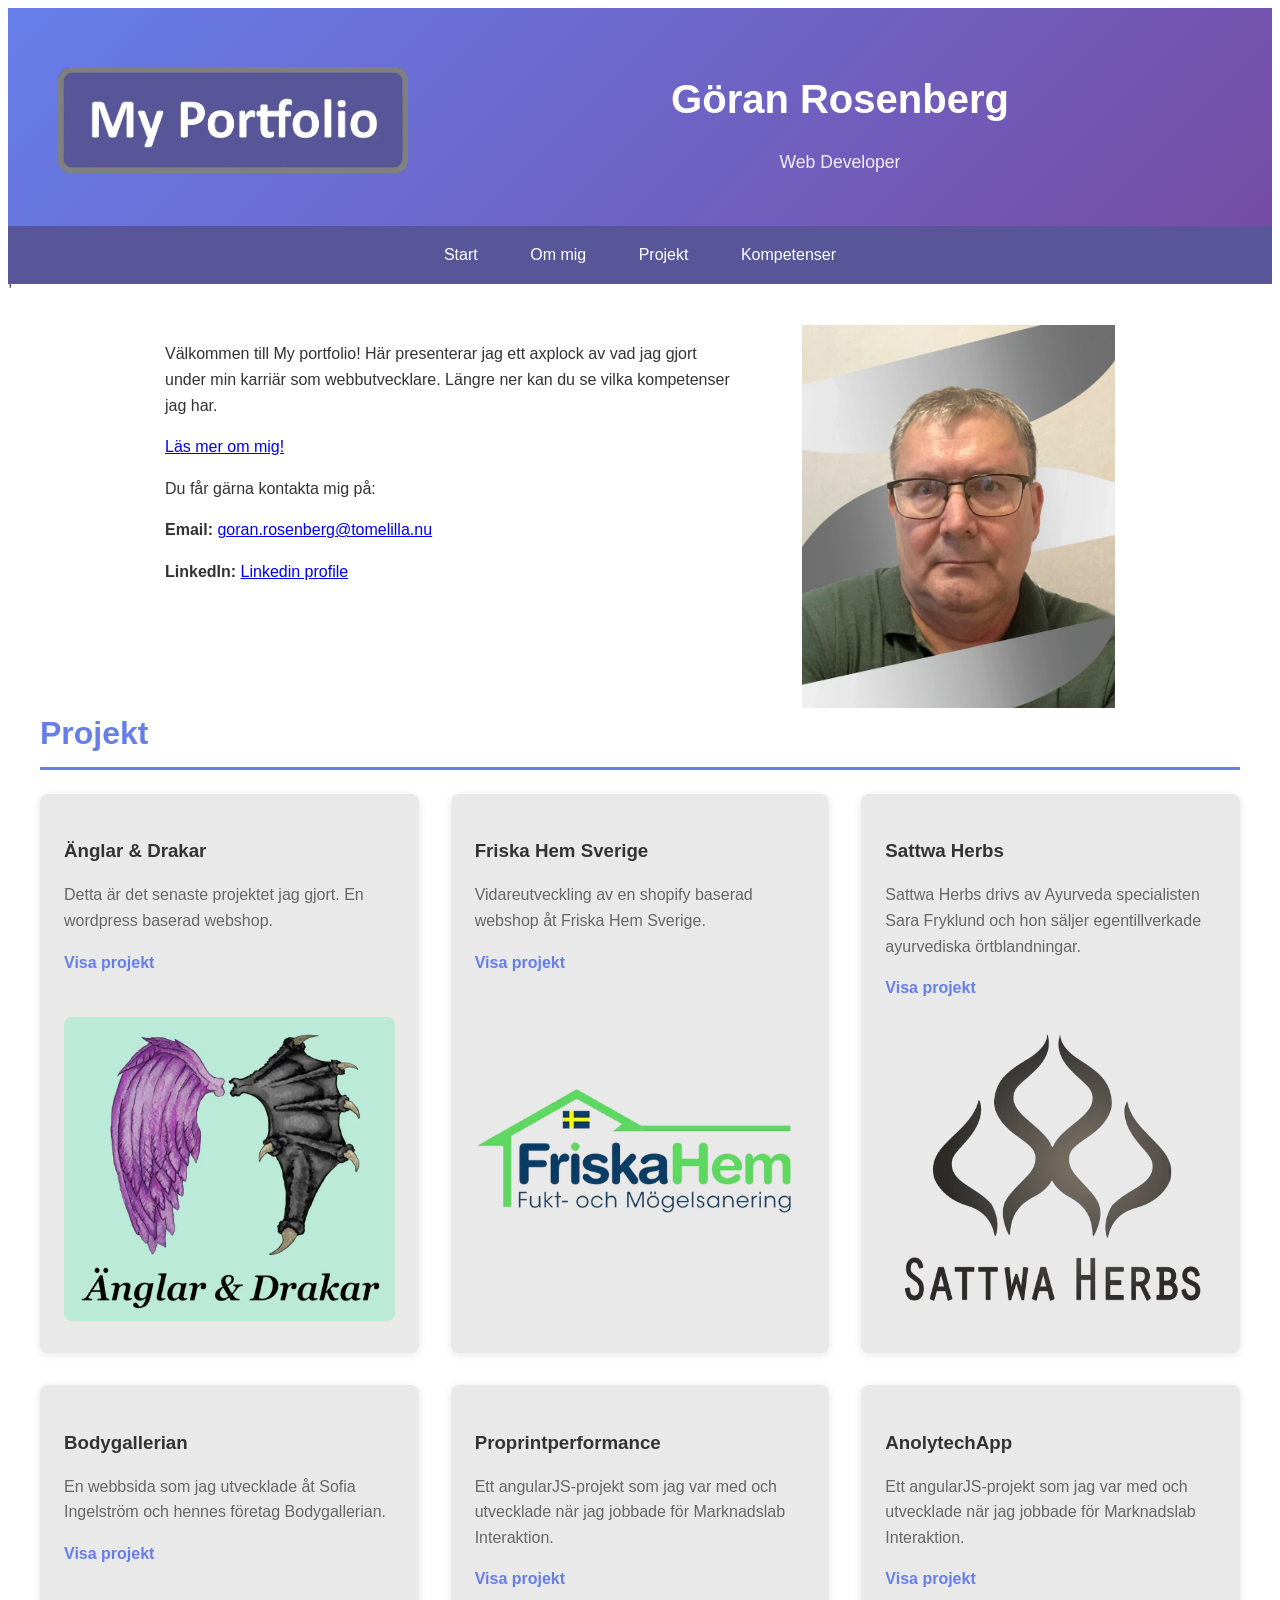
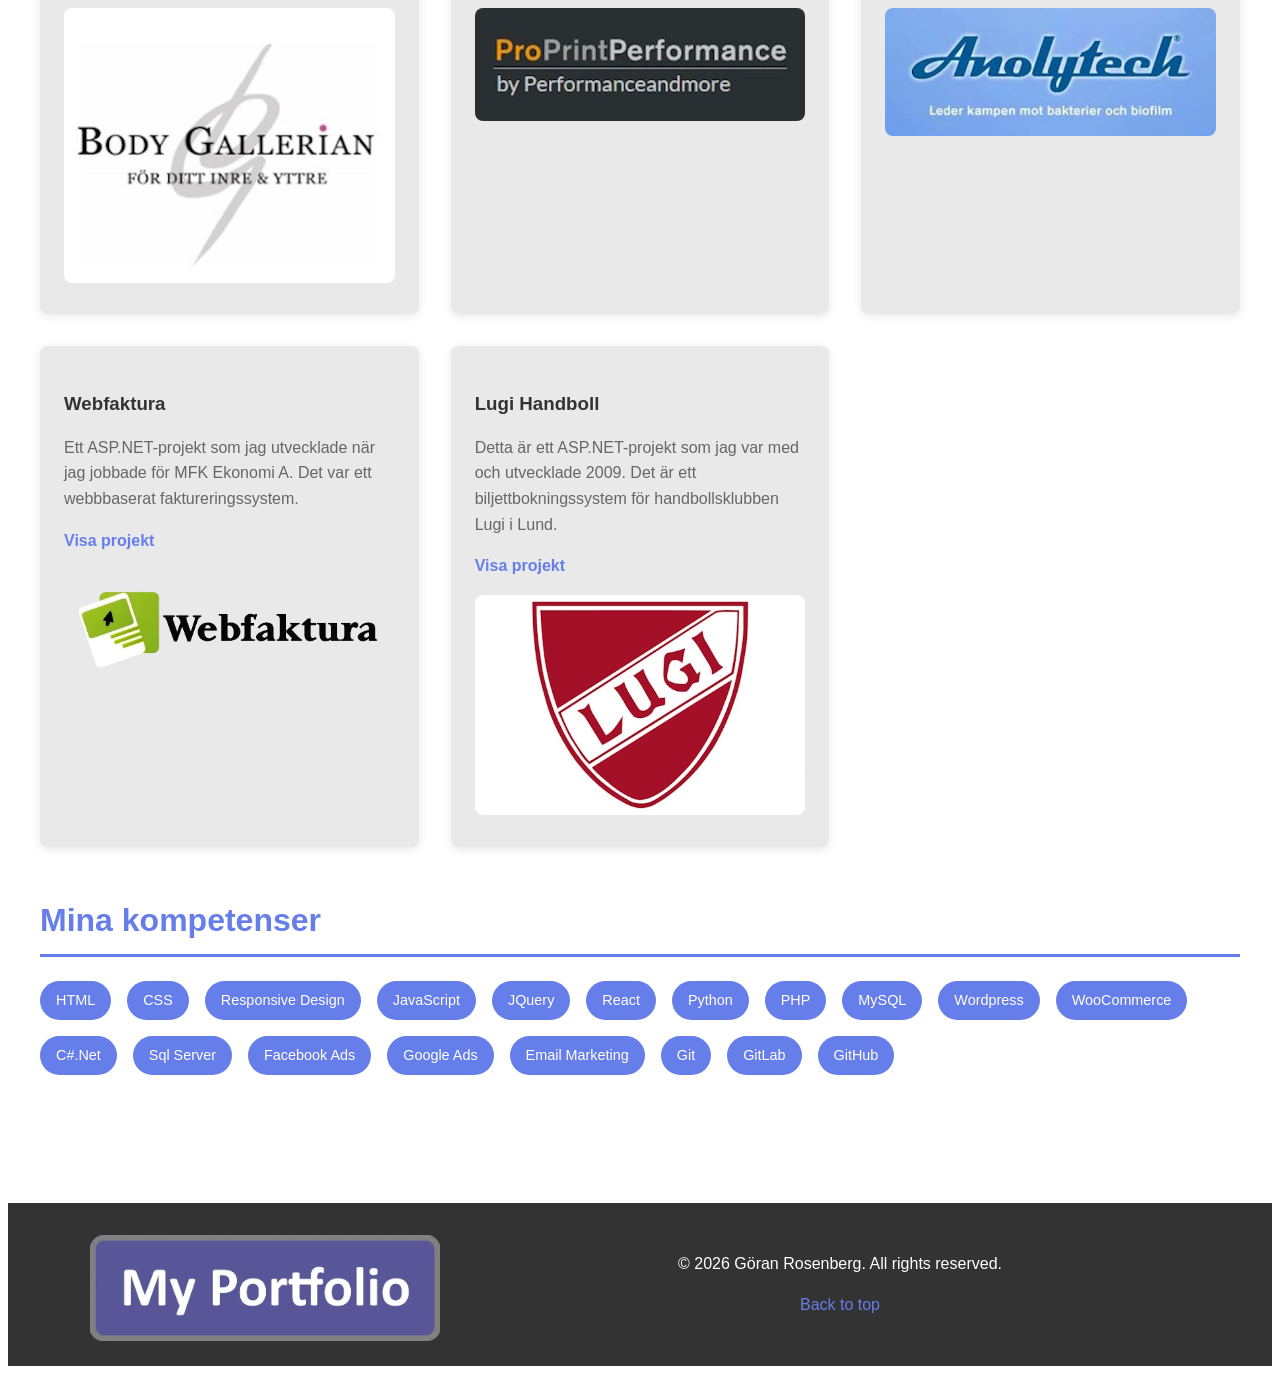
==== index.html @ d39a9b06 "GR" ====
<!DOCTYPE html>
<html lang="en">
<head>
    <meta charset="UTF-8">
    <meta name="viewport" content="width=device-width, initial-scale=1.0">
    <title>Personal Portfolio</title>
    <link rel="stylesheet" href="styles.css" media="all">
    <script src="javascript.js"></script>
</head>
<body onload="loadFooter()">
     <header>
        <div class="inner-header">            
            <a href="index.html"><img src="./images/logotype.webp" alt="logotype" class="logotype"></a>
            <div class="header-text">
                <h1>Göran Rosenberg</h1>
                <p>Web Developer</p>
            </div>
        </div>
        <nav class="desktop-nav">
            <a href="index.html">Start</a>
            <a href="about.html">Om mig</a>
            <a href="#projects">Projekt</a>
            <a href="#skills">Kompetenser</a>
        </nav>

        <button class="menu-toggle" id="toggleMobileMenu" onclick="ToggleMobileMenu()">
            <svg width="40" height="40" xmlns="http://www.w3.org/2000/svg" viewBox="0 0 60 60" aria-hidden="true" focusable="false">
                <rect x="6" y="6" width="60" height="6.8"></rect>
                <rect x="6" y="28" width="60" height="6.8"></rect>
                <rect x="6" y="50" width="60" height="6.8"></rect>
            </svg>
        </button>

        <nav class="mobile-nav">
            <ul>
                <li><a href="index.html">Start</a></li>
                <li><a href="about.html">Om mig</a></li>
                <li><a href="#projects">Projects</a></li>
                <li><a href="#skills">Kompetenser</a></li>
            </ul>
        </nav>
    </header>;


    <div class="container">
        <section id="about">
            <div class="welcome-message">
                <p>
                    Välkommen till My portfolio! Här presenterar jag ett axplock av vad jag gjort under min karriär som webbutvecklare.
                    Längre ner kan du se vilka kompetenser jag har.
                </p>
                <p>
                    <a href="about.html">Läs mer om mig!</a>
                </p>

                
                <p>Du får gärna kontakta mig på:</p>
                <p><strong>Email:</strong> <a href="mailto:goran.rosenberg@tomelilla.nu">goran.rosenberg@tomelilla.nu</a></p>
                <p><strong>LinkedIn:</strong> <a href="https://www.linkedin.com/in/g%C3%B6ran-rosenberg-2731381b/" target="_blank">Linkedin profile</a></p>
            </div>
        
            <img src="./images/goran-2025.webp" alt="Göran Rosenberg" class="profile-image"/>
        </section>

        <section id="projects">
            <h2>Projekt</h2>
            <div class="projects">
                <div class="project-card">
                    <h3>Änglar & Drakar</h3>
                    <p>Detta är det senaste projektet jag gjort. En wordpress baserad webshop. </p>
                    <a href="anglarodrakar.html">Visa projekt</a>
                    <br/>
                    <br/>
                    <img src="./images/anglarodrakar-logo.webp" alt="Änglar & Drakar" class="project-image-small">
                   
                </div>

                 <div class="project-card">
                    <h3>Friska Hem Sverige</h3> 
                    <p>Vidareutveckling av en shopify baserad webshop åt Friska Hem Sverige.</p>
                    <a href="friskahemsverige.html">Visa projekt</a>
                    <br/><br/><br/><br/>
                    <img src="./images/friskahemsverige-logo.webp" alt="Friska Hem Sverige" class="project-image-small">
                </div>

                <div class="project-card">
                    <h3>Sattwa Herbs</h3> 
                    <p>Sattwa Herbs drivs av Ayurveda specialisten Sara Fryklund och hon säljer egentillverkade ayurvediska örtblandningar.</p>
                    <a href="sattwaherbs.html">Visa projekt</a>
                    <img src="./images/sattwaherbs-logo.webp" alt="Sattwa Herbs" class="project-image-small">
                </div>

                <div class="project-card">
                    <h3>Bodygallerian</h3>
                    <p>En webbsida som jag utvecklade åt Sofia Ingelström och hennes företag Bodygallerian.</p>
                    <a href="bodygallerian.html">Visa projekt</a>
                    <br/>
                    <br/>
                    <img src="./images/bodygallerian-logo.jpg" class="project-image-small">
                </div>

                <div class="project-card">
                    <h3>Proprintperformance</h3>
                    <p>Ett angularJS-projekt som jag var med och utvecklade när jag jobbade för Marknadslab Interaktion.</p>
                    <a href="proprintperformance.html">Visa projekt</a>
                    <img src="./images/proprint-logo.jpg" class="project-image-small">
                </div>
                <div class="project-card">
                    <h3>AnolytechApp</h3>
                    <p>Ett angularJS-projekt som jag var med och utvecklade när jag jobbade för Marknadslab Interaktion.</p>
                    <a href="anolytechapp.html">Visa projekt</a>
                    <img src="./images/anolytechapp-logo.jpg" class="project-image-small">
                </div>

                <div class="project-card">
                    <h3>Webfaktura</h3>
                    <p>
                        Ett ASP.NET-projekt som jag utvecklade när jag jobbade för MFK Ekonomi A. Det var ett 
                        webbbaserat faktureringssystem.
                    </p>
                    <a href="webfaktura.html">Visa projekt</a>
                     <img src="./images/webfaktura-logo.webp" class="project-image-small">
                </div>

                 <div class="project-card">
                    <h3>Lugi Handboll</h3>
                    <p>
                         Detta är ett ASP.NET-projekt som jag var med och utvecklade 2009. Det är ett biljettbokningssystem för handbollsklubben Lugi i Lund. 
                    </p>
                    <a href="lugi.html">Visa projekt</a>
                     <img src="./images/lugi-logo.webp" class="project-image-small">
                </div>
            </div>
        </section>

        <section id="skills">
            <h2>Mina kompetenser</h2>
            <div class="skills">
                <span class="skill-tag">HTML</span>
                <span class="skill-tag">CSS</span>
                <span class="skill-tag">Responsive Design</span>
                <span class="skill-tag">JavaScript</span>
                <span class="skill-tag">JQuery</span>
                <span class="skill-tag">React</span>
                <span class="skill-tag">Python</span>
                <span class="skill-tag">PHP</span>
                <span class="skill-tag">MySQL</span>
                <span class="skill-tag">Wordpress</span>
                <span class="skill-tag">WooCommerce</span>
                <span class="skill-tag">C#.Net</span>
                <span class="skill-tag">Sql Server</span>
                <span class="skill-tag">Facebook Ads</span>  
                <span class="skill-tag">Google Ads</span>          
                <span class="skill-tag">Email Marketing</span>          
                <span class="skill-tag">Git</span>
                <span class="skill-tag">GitLab</span>     
                <span class="skill-tag">GitHub</span>             
            </div>
        </section>
    </div>

    <footer id="footer"></footer>
</body>
</html>
---- styles.css ----
body {
   font-family: 'Segoe UI', Tahoma, Geneva, Verdana, sans-serif;
   line-height: 1.6;
   color: #333;
}

header {
   background: linear-gradient(135deg, #667eea 0%, #764ba2 100%);
   color: white;
   padding: 2rem 0 1rem;
   text-align: center;
}

header h1 {
   font-size: 2.5rem;
   margin-bottom: 0.5rem;                                    
}

header p {
   font-size: 1.1rem;
   opacity: 0.9;
}

.inner-header, .inner-footer { 
   max-width: 1300px;
   margin: 0 auto;
}

.header-object {
   width: 100%; 
   height: 290px;
}

.logotype {
  width: 350px;
  float: left;
  margin: 0 0 30px 50px;
}

footer .logotype {
   margin: -16px 0 0 50px;
}

nav {
   background-color: #585699;
   padding: 1rem 0;
   text-align: center;
   position: relative;
   top: 32px;
}

nav a {
   color: white;
   text-decoration: none;
   margin: 0 1.5rem;
   transition: color 0.3s;
}

nav a:hover {
   color: #667eea;
}

#toggleMobileMenu, .mobile-nav {
   display: none;
}

.container {
   max-width: 1200px;
   margin: 0 auto;
   padding: 2rem;
}

.welcome-message {
   max-width: 60%;
   float: left;
   margin-right: 30px;
}

section#about {
   max-width: 950px;
   margin: 0 auto;
}

.left-column {
   max-width: 60%;
   float: left;
   margin: 0 30px 30px 0;
}

.profile-image {
   max-width: 33%;
   height: auto;
   float: right;
   margin: 0;
}

 .profile-image.about {
    max-width: 33%;
    margin: 30px 0 30px;
}

section {
   margin: 3rem 0;
   clear: both;
}

section h2 {
   color: #667eea;
   margin-bottom: 1.5rem;
   font-size: 2rem;
   border-bottom: 3px solid #667eea;
   padding-bottom: 0.5rem;
}

section.main-content {
  max-width: 800px;
  margin: 0 auto;
}

section.main-content.about {
  max-width: 1100px;
  margin: 0 auto;
}
.projects {
   display: grid;
   grid-template-columns: repeat(auto-fit, minmax(300px, 1fr));
   gap: 2rem;
}

.project-card {
   background: #e9e9e9;
   padding: 1.5rem;
   border-radius: 8px;
   box-shadow: 0 2px 10px rgba(0, 0, 0, 0.1);
   transition: transform 0.3s, box-shadow 0.3s;
}

.project-card:hover {
   transform: translateY(-5px);
   box-shadow: 0 5px 20px rgba(0, 0, 0, 0.2);
}

.project-card h3 {
   color: #333;
   margin-bottom: 0.5rem;
}

.project-card p {
   color: #666;
   margin-bottom: 1rem;
}

.project-card a {
   color: #667eea;
   text-decoration: none;
   font-weight: bold;
}

.project-card a:hover {
   text-decoration: underline;
}

.project-image {
   max-width: 800px;
   width: 100%;
   height: auto;
   margin-top: 1rem;
   border-radius: 8px;
   clear: both;
}

.project-image-small {
   max-width: 100%;
   height: auto;
   margin-top: 1rem;
   border-radius: 8px;
   clear: both;
}

.skills {
   display: flex;
   flex-wrap: wrap;
   gap: 1rem;
}

.skill-tag, .cv-tag {
   background-color: #667eea;
   color: white;
   padding: 0.5rem 1rem;
   border-radius: 20px;
   font-size: 0.9rem;
}

.cv-tag {
   margin-left: 10px;
}
.left-column a {
   text-decoration: none;
}

footer {
   background-color: #333;
   color: white;
   text-align: center;
   padding: 2rem;
   margin-top: 3rem;
}

footer a {
   color: #667eea;
   text-decoration: none;
}

footer a:hover {
   text-decoration: underline;
}

footer-text {
   float: right
}

@media (max-width: 880px) {
   .header-object {
       height: 305px;
   }
}

@media (max-width: 850px) {
   .container {
      padding: 2rem 2rem 0;
   }

   .welcome-message, .left-column {
      margin-right: 0px;
      margin-bottom: 30px;
      max-width: 100%;
   }

   .profile-image {
      max-width: 325px;
      display: block;
      float: none;
      margin: 0 auto;
   }

   .profile-image.about {
      max-width: 325px;
      display: block;
      float: none;
      margin: 60px auto 0;
   }

   .header-text {
       clear: both;
   }

   .logotype {
      float: none;
      margin: 0 auto!important;
   }

   header h1 {

      margin-top: 10px;
   }
   header p {
      margin: 5px 0 -10px;
   }

   .logotype {
      width: 280px;
   }

   header h1 {
      font-size: 2em;
      margin-bottom: 0.5rem;                                    
   }   

   footer { 
      padding-bottom: 0.5rem;
   }
}

@media (max-width: 650px) {
   #toggleMobileMenu {
      display: block;
      cursor: pointer;
      background: none;
      border: none;
      margin-top: -20px;
      margin-left: 40px;
   }

   .header-object {
       height: 270px;
   }

   .desktop-nav {
      display: none;
   }

  .mobile-nav { 
    position: absolute;
    top: 260px; 
    left: 55px; 
    width: 180px;
    background-color: #9078de;
     text-align: left;
     z-index: 1000;
  }
  
  /* Show when toggle is active */
  .mobile-nav.active {
    display: block;
  }
  .mobile-nav ul {
     list-style: disc;
     padding: 0 1rem;
     margin: 0 0 0 20px;
  }
  
  .mobile-nav ul li a {
    margin: 0;
  }
  
}

@media (max-width: 450px) {
   .mobile-nav {
      left: 35px
   }
  
   
   #toggleMobileMenu {
      margin-left: 20px;
   }

   .container {
      padding: 1rem 1rem 0;
   }

}
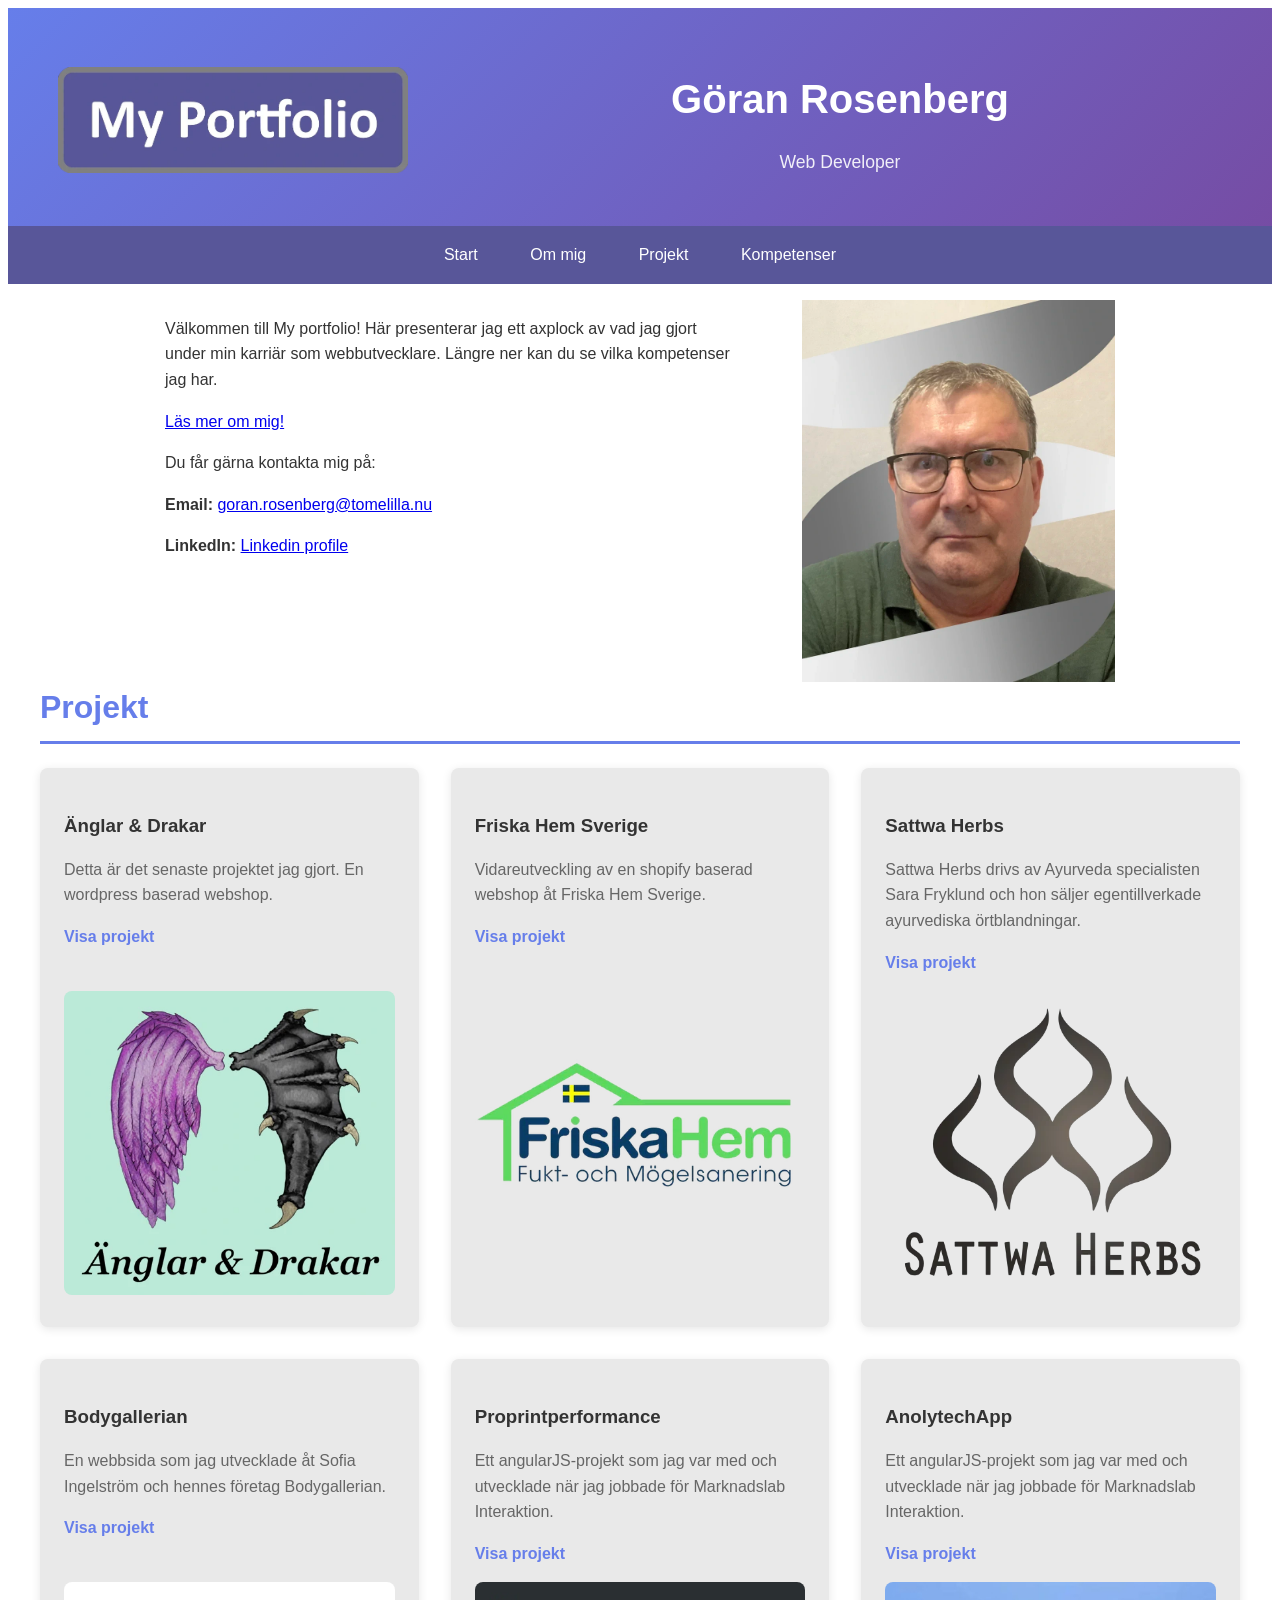
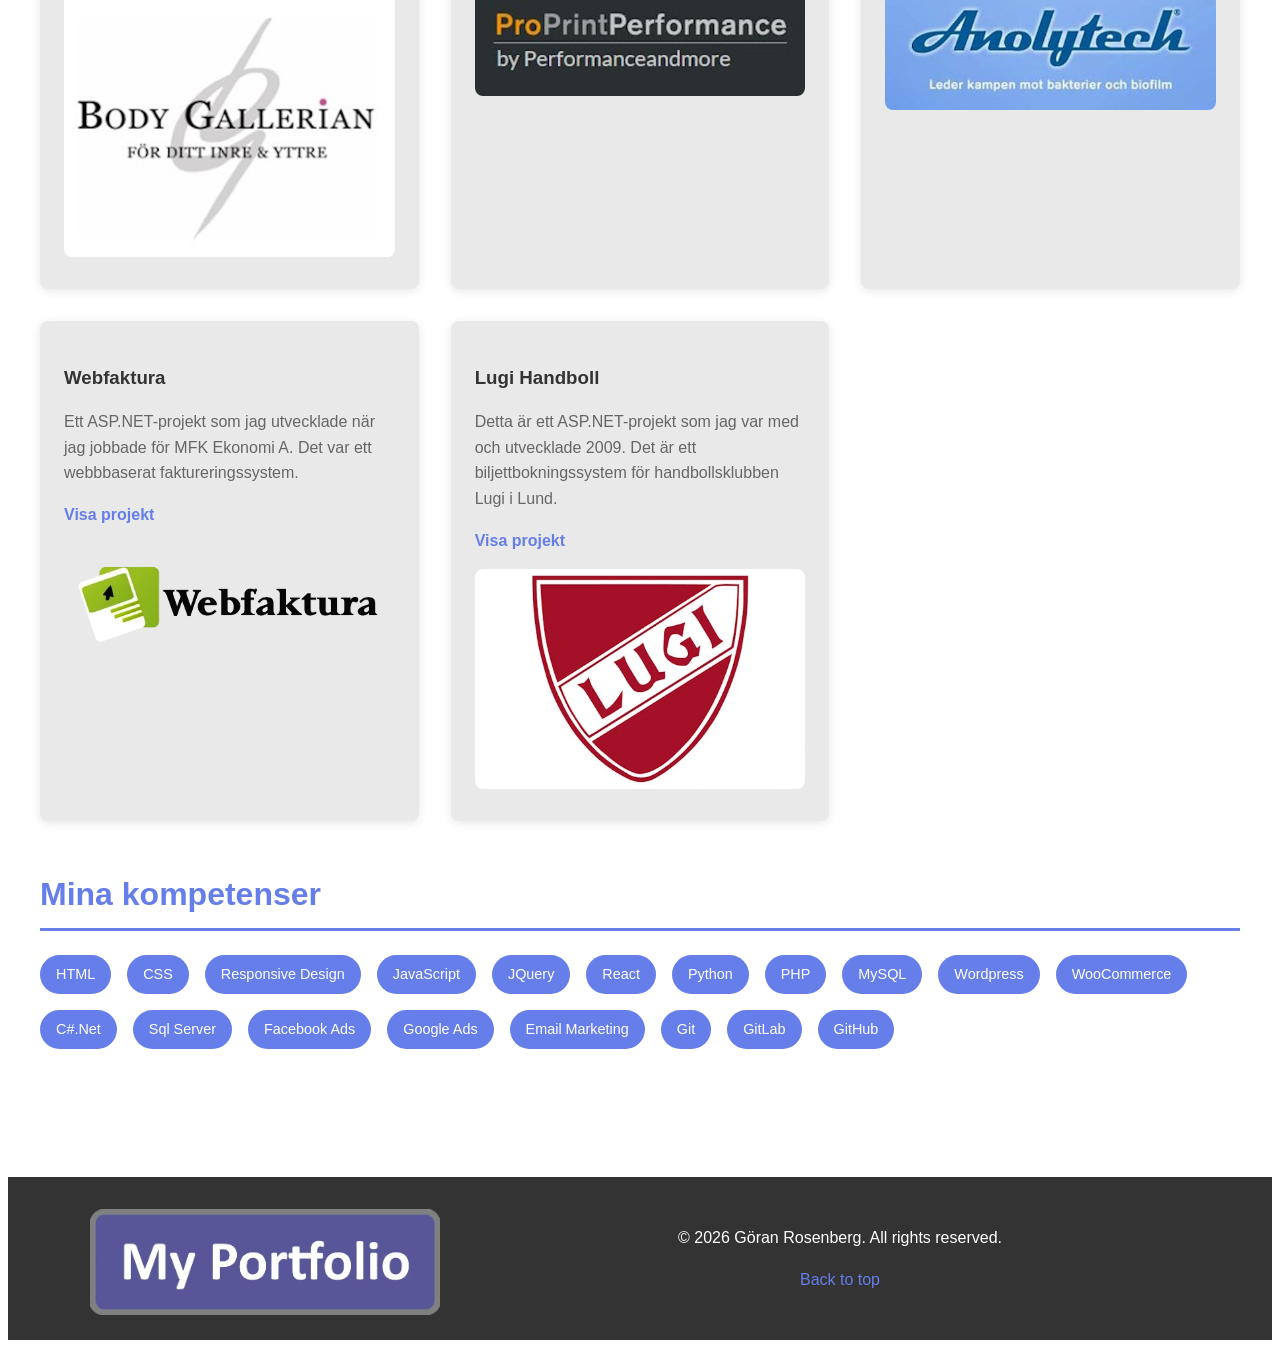
==== commit 2bd1fecb: "GR" ====
--- a/index.html
+++ b/index.html
@@ -9,7 +9,7 @@
 </head>
 <body onload="loadFooter()">
      <header>
-        <div class="inner-header">            
+        <div class="inner-header">
             <a href="index.html"><img src="./images/logotype.webp" alt="logotype" class="logotype"></a>
             <div class="header-text">
                 <h1>Göran Rosenberg</h1>
@@ -39,7 +39,7 @@
                 <li><a href="#skills">Kompetenser</a></li>
             </ul>
         </nav>
-    </header>;
+    </header>
 
 
     <div class="container">
@@ -53,12 +53,12 @@
                     <a href="about.html">Läs mer om mig!</a>
                 </p>
 
-                
+
                 <p>Du får gärna kontakta mig på:</p>
                 <p><strong>Email:</strong> <a href="mailto:goran.rosenberg@tomelilla.nu">goran.rosenberg@tomelilla.nu</a></p>
                 <p><strong>LinkedIn:</strong> <a href="https://www.linkedin.com/in/g%C3%B6ran-rosenberg-2731381b/" target="_blank">Linkedin profile</a></p>
             </div>
-        
+
             <img src="./images/goran-2025.webp" alt="Göran Rosenberg" class="profile-image"/>
         </section>
 
@@ -71,23 +71,23 @@
                     <a href="anglarodrakar.html">Visa projekt</a>
                     <br/>
                     <br/>
-                    <img src="./images/anglarodrakar-logo.webp" alt="Änglar & Drakar" class="project-image-small">
-                   
+                    <a href="anglarodrakar.html"><img src="./images/anglarodrakar-logo.webp" alt="Änglar & Drakar" class="project-image-small"></a>
+
                 </div>
 
                  <div class="project-card">
-                    <h3>Friska Hem Sverige</h3> 
+                    <h3>Friska Hem Sverige</h3>
                     <p>Vidareutveckling av en shopify baserad webshop åt Friska Hem Sverige.</p>
                     <a href="friskahemsverige.html">Visa projekt</a>
                     <br/><br/><br/><br/>
-                    <img src="./images/friskahemsverige-logo.webp" alt="Friska Hem Sverige" class="project-image-small">
+                    <a href="friskahemsverige.html"><img src="./images/friskahemsverige-logo.webp" alt="Friska Hem Sverige" class="project-image-small"></a>
                 </div>
 
                 <div class="project-card">
-                    <h3>Sattwa Herbs</h3> 
+                    <h3>Sattwa Herbs</h3>
                     <p>Sattwa Herbs drivs av Ayurveda specialisten Sara Fryklund och hon säljer egentillverkade ayurvediska örtblandningar.</p>
                     <a href="sattwaherbs.html">Visa projekt</a>
-                    <img src="./images/sattwaherbs-logo.webp" alt="Sattwa Herbs" class="project-image-small">
+                    <a href="sattwaherbs.html"><img src="./images/sattwaherbs-logo.webp" alt="Sattwa Herbs" class="project-image-small"></a>
                 </div>
 
                 <div class="project-card">
@@ -96,39 +96,39 @@
                     <a href="bodygallerian.html">Visa projekt</a>
                     <br/>
                     <br/>
-                    <img src="./images/bodygallerian-logo.jpg" class="project-image-small">
+                    <a href="bodygallerian.html"><img src="./images/bodygallerian-logo.jpg" class="project-image-small"></a>
                 </div>
 
                 <div class="project-card">
                     <h3>Proprintperformance</h3>
                     <p>Ett angularJS-projekt som jag var med och utvecklade när jag jobbade för Marknadslab Interaktion.</p>
                     <a href="proprintperformance.html">Visa projekt</a>
-                    <img src="./images/proprint-logo.jpg" class="project-image-small">
+                    <a href="proprintperformance.html"><img src="./images/proprint-logo.jpg" class="project-image-small"></a>
                 </div>
                 <div class="project-card">
                     <h3>AnolytechApp</h3>
                     <p>Ett angularJS-projekt som jag var med och utvecklade när jag jobbade för Marknadslab Interaktion.</p>
                     <a href="anolytechapp.html">Visa projekt</a>
-                    <img src="./images/anolytechapp-logo.jpg" class="project-image-small">
+                    <a href="anolytechapp.html"><img src="./images/anolytechapp-logo.jpg" class="project-image-small"></a>
                 </div>
 
                 <div class="project-card">
                     <h3>Webfaktura</h3>
                     <p>
-                        Ett ASP.NET-projekt som jag utvecklade när jag jobbade för MFK Ekonomi A. Det var ett 
+                        Ett ASP.NET-projekt som jag utvecklade när jag jobbade för MFK Ekonomi A. Det var ett
                         webbbaserat faktureringssystem.
                     </p>
                     <a href="webfaktura.html">Visa projekt</a>
-                     <img src="./images/webfaktura-logo.webp" class="project-image-small">
+                    <a href="webfaktura.html"><img src="./images/webfaktura-logo.webp" class="project-image-small"></a>
                 </div>
 
                  <div class="project-card">
                     <h3>Lugi Handboll</h3>
                     <p>
-                         Detta är ett ASP.NET-projekt som jag var med och utvecklade 2009. Det är ett biljettbokningssystem för handbollsklubben Lugi i Lund. 
+                         Detta är ett ASP.NET-projekt som jag var med och utvecklade 2009. Det är ett biljettbokningssystem för handbollsklubben Lugi i Lund.
                     </p>
                     <a href="lugi.html">Visa projekt</a>
-                     <img src="./images/lugi-logo.webp" class="project-image-small">
+                    <a href="lugi.html"><img src="./images/lugi-logo.webp" class="project-image-small"></a>
                 </div>
             </div>
         </section>
@@ -149,12 +149,12 @@
                 <span class="skill-tag">WooCommerce</span>
                 <span class="skill-tag">C#.Net</span>
                 <span class="skill-tag">Sql Server</span>
-                <span class="skill-tag">Facebook Ads</span>  
-                <span class="skill-tag">Google Ads</span>          
-                <span class="skill-tag">Email Marketing</span>          
+                <span class="skill-tag">Facebook Ads</span>
+                <span class="skill-tag">Google Ads</span>
+                <span class="skill-tag">Email Marketing</span>
                 <span class="skill-tag">Git</span>
-                <span class="skill-tag">GitLab</span>     
-                <span class="skill-tag">GitHub</span>             
+                <span class="skill-tag">GitLab</span>
+                <span class="skill-tag">GitHub</span>
             </div>
         </section>
     </div>
--- a/styles.css
+++ b/styles.css
@@ -3,6 +3,10 @@
    font-family: 'Segoe UI', Tahoma, Geneva, Verdana, sans-serif;
    line-height: 1.6;
    color: #333;
+}
+
+.displayNone {
+   display: none;
 }
 
 header {
@@ -63,6 +67,10 @@
 
 #toggleMobileMenu, .mobile-nav {
    display: none;
+}
+
+#toggleMobileMenu {
+   padding: 30px 10px 0;
 }
 
 .container {
@@ -195,9 +203,6 @@
 .cv-tag {
    margin-left: 10px;
 }
-.left-column a {
-   text-decoration: none;
-}
 
 footer {
    background-color: #333;
@@ -283,6 +288,14 @@
 }
 
 @media (max-width: 650px) {
+   .header-object {
+       height: 270px;
+   }
+
+   .desktop-nav {
+      display: none;
+   }
+
    #toggleMobileMenu {
       display: block;
       cursor: pointer;
@@ -292,17 +305,9 @@
       margin-left: 40px;
    }
 
-   .header-object {
-       height: 270px;
-   }
-
-   .desktop-nav {
-      display: none;
-   }
-
   .mobile-nav { 
     position: absolute;
-    top: 260px; 
+    top: 290px; 
     left: 55px; 
     width: 180px;
     background-color: #9078de;
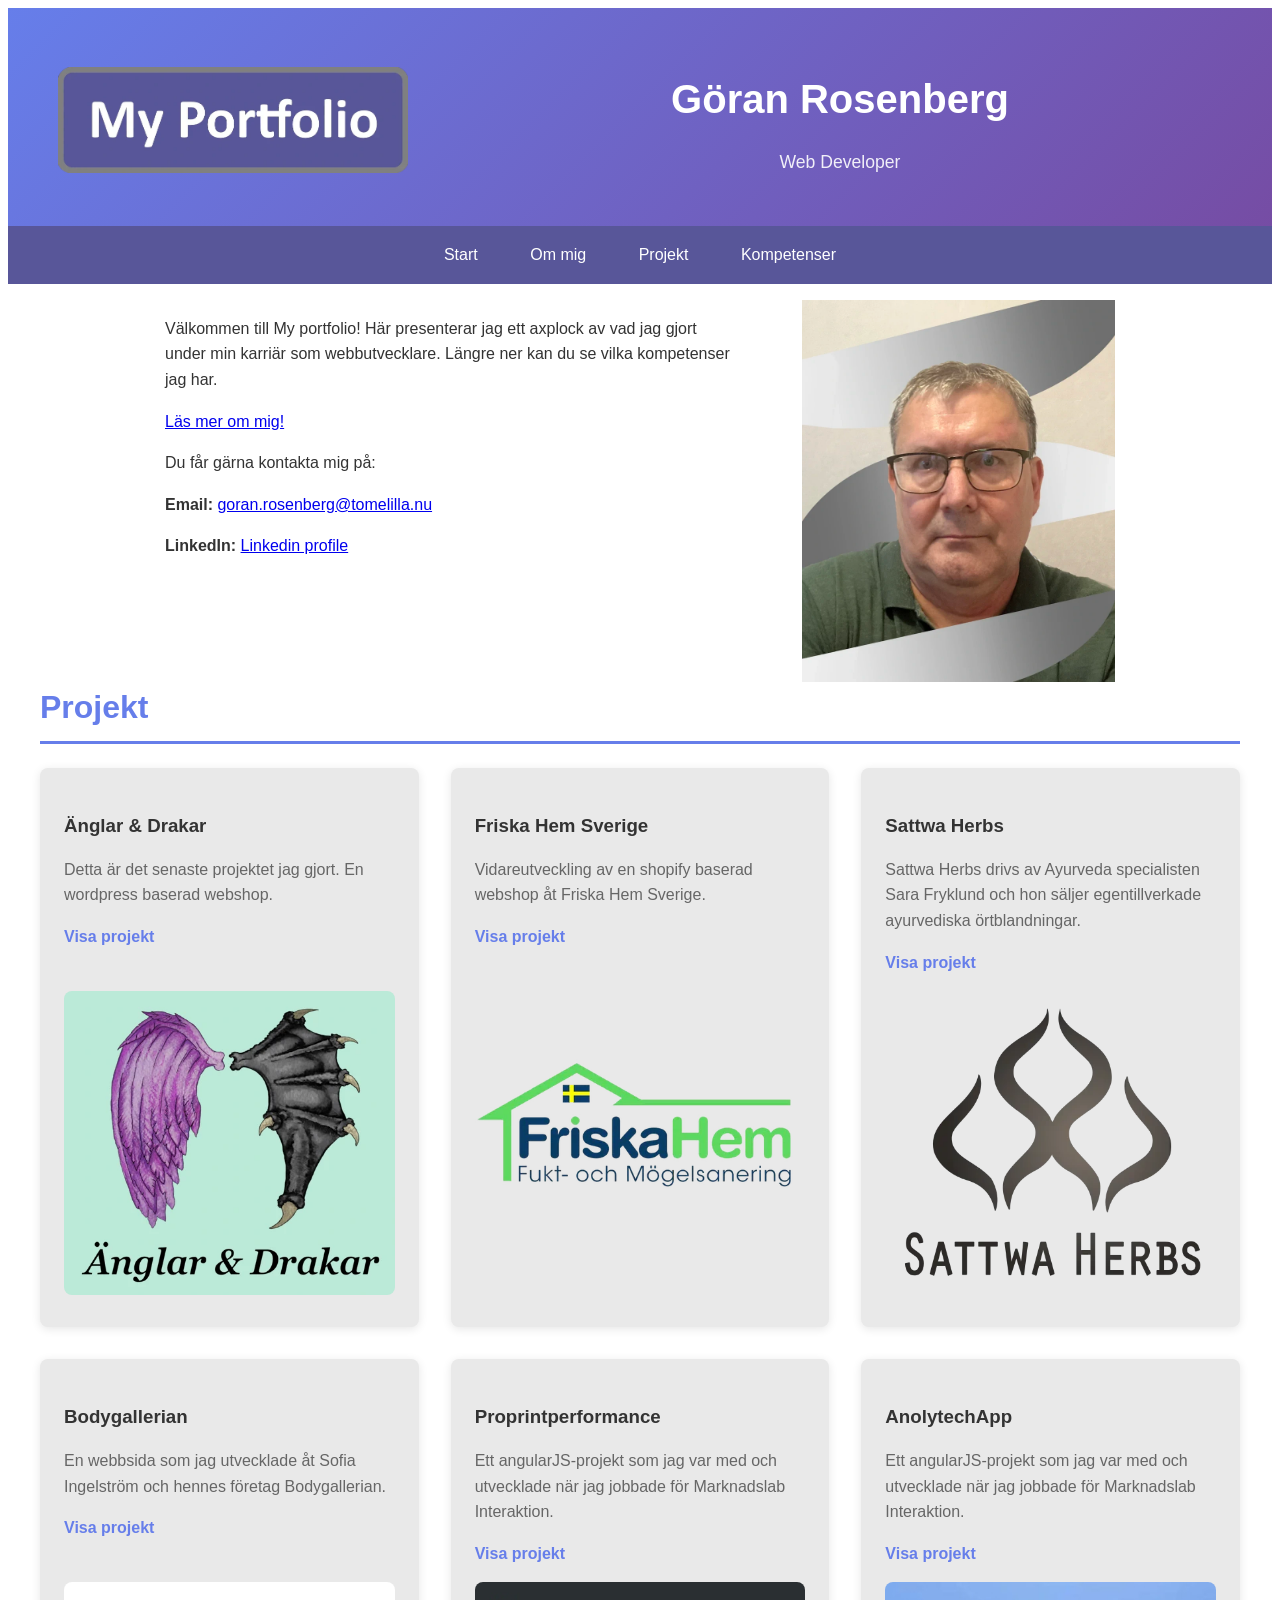
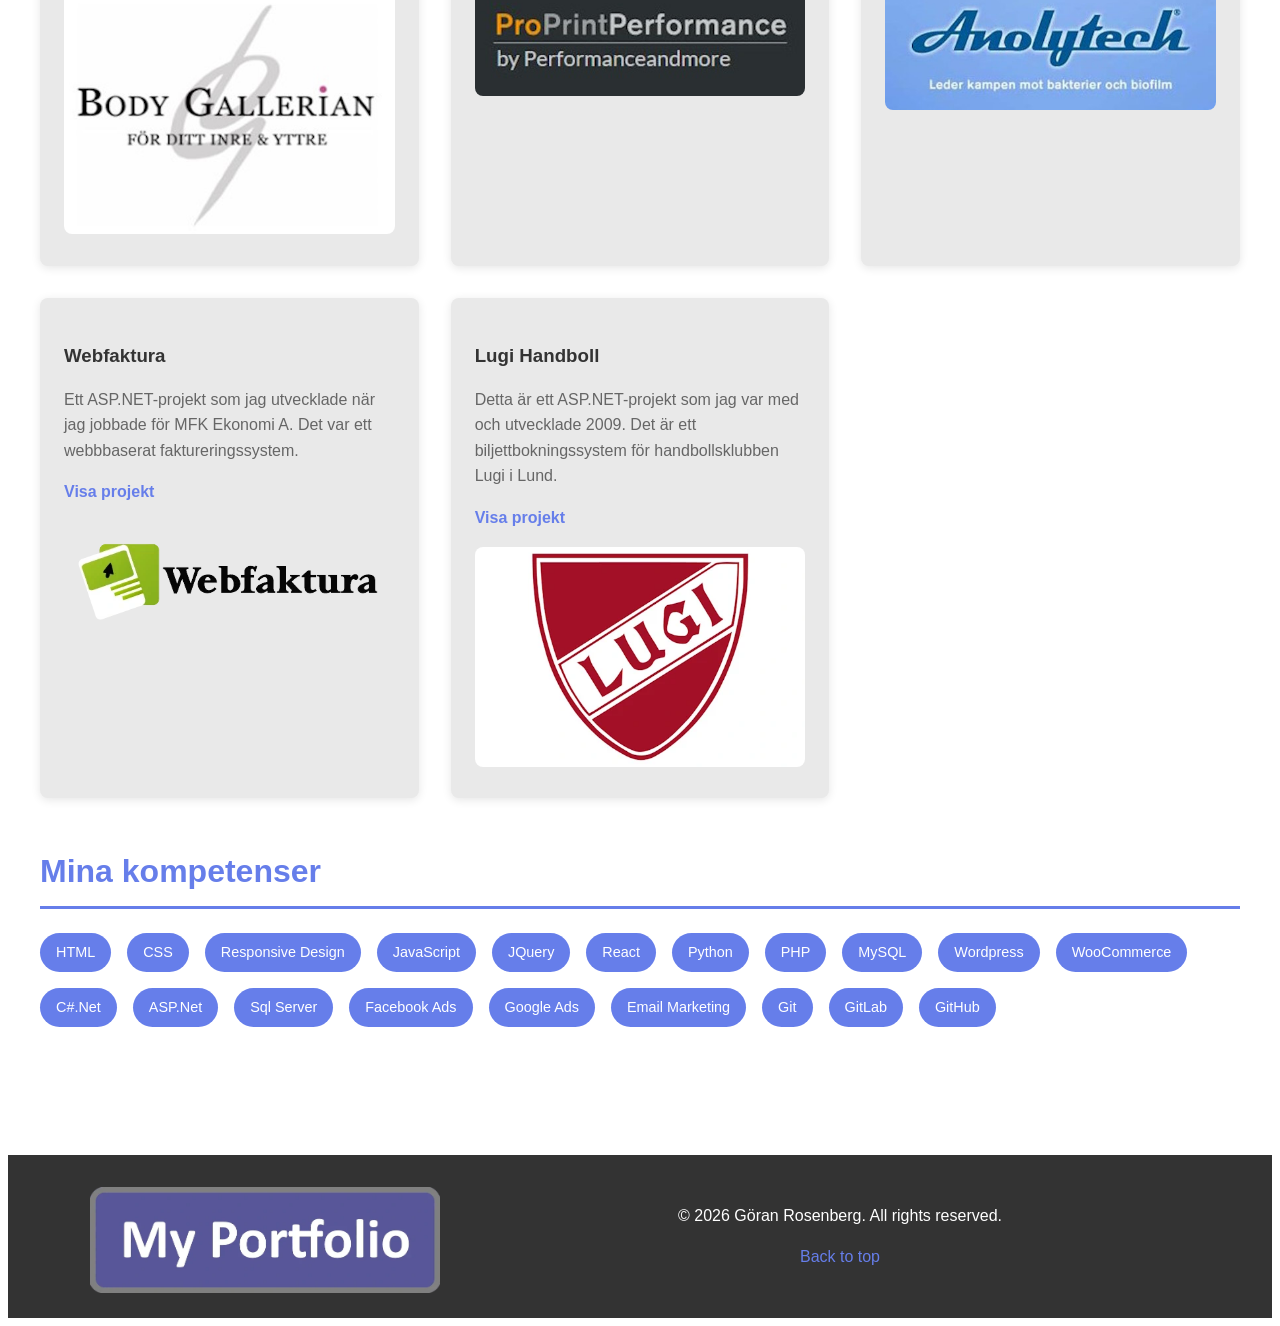
==== commit dc97d992: "GR" ====
--- a/index.html
+++ b/index.html
@@ -148,6 +148,7 @@
                 <span class="skill-tag">Wordpress</span>
                 <span class="skill-tag">WooCommerce</span>
                 <span class="skill-tag">C#.Net</span>
+                <span class="skill-tag">ASP.Net</span>
                 <span class="skill-tag">Sql Server</span>
                 <span class="skill-tag">Facebook Ads</span>
                 <span class="skill-tag">Google Ads</span>
--- a/styles.css
+++ b/styles.css
@@ -67,10 +67,11 @@
 
 #toggleMobileMenu, .mobile-nav {
    display: none;
+   position: relative;
 }
 
 #toggleMobileMenu {
-   padding: 30px 10px 0;
+   padding: 10px 10px 0;
 }
 
 .container {
@@ -301,14 +302,15 @@
       cursor: pointer;
       background: none;
       border: none;
-      margin-top: -20px;
+      margin-top: -40px;
       margin-left: 40px;
+      z-index: 100;
    }
 
   .mobile-nav { 
     position: absolute;
-    top: 290px; 
-    left: 55px; 
+    top: 245px; 
+    left: 60px; 
     width: 180px;
     background-color: #9078de;
      text-align: left;
@@ -335,7 +337,6 @@
    .mobile-nav {
       left: 35px
    }
-  
    
    #toggleMobileMenu {
       margin-left: 20px;
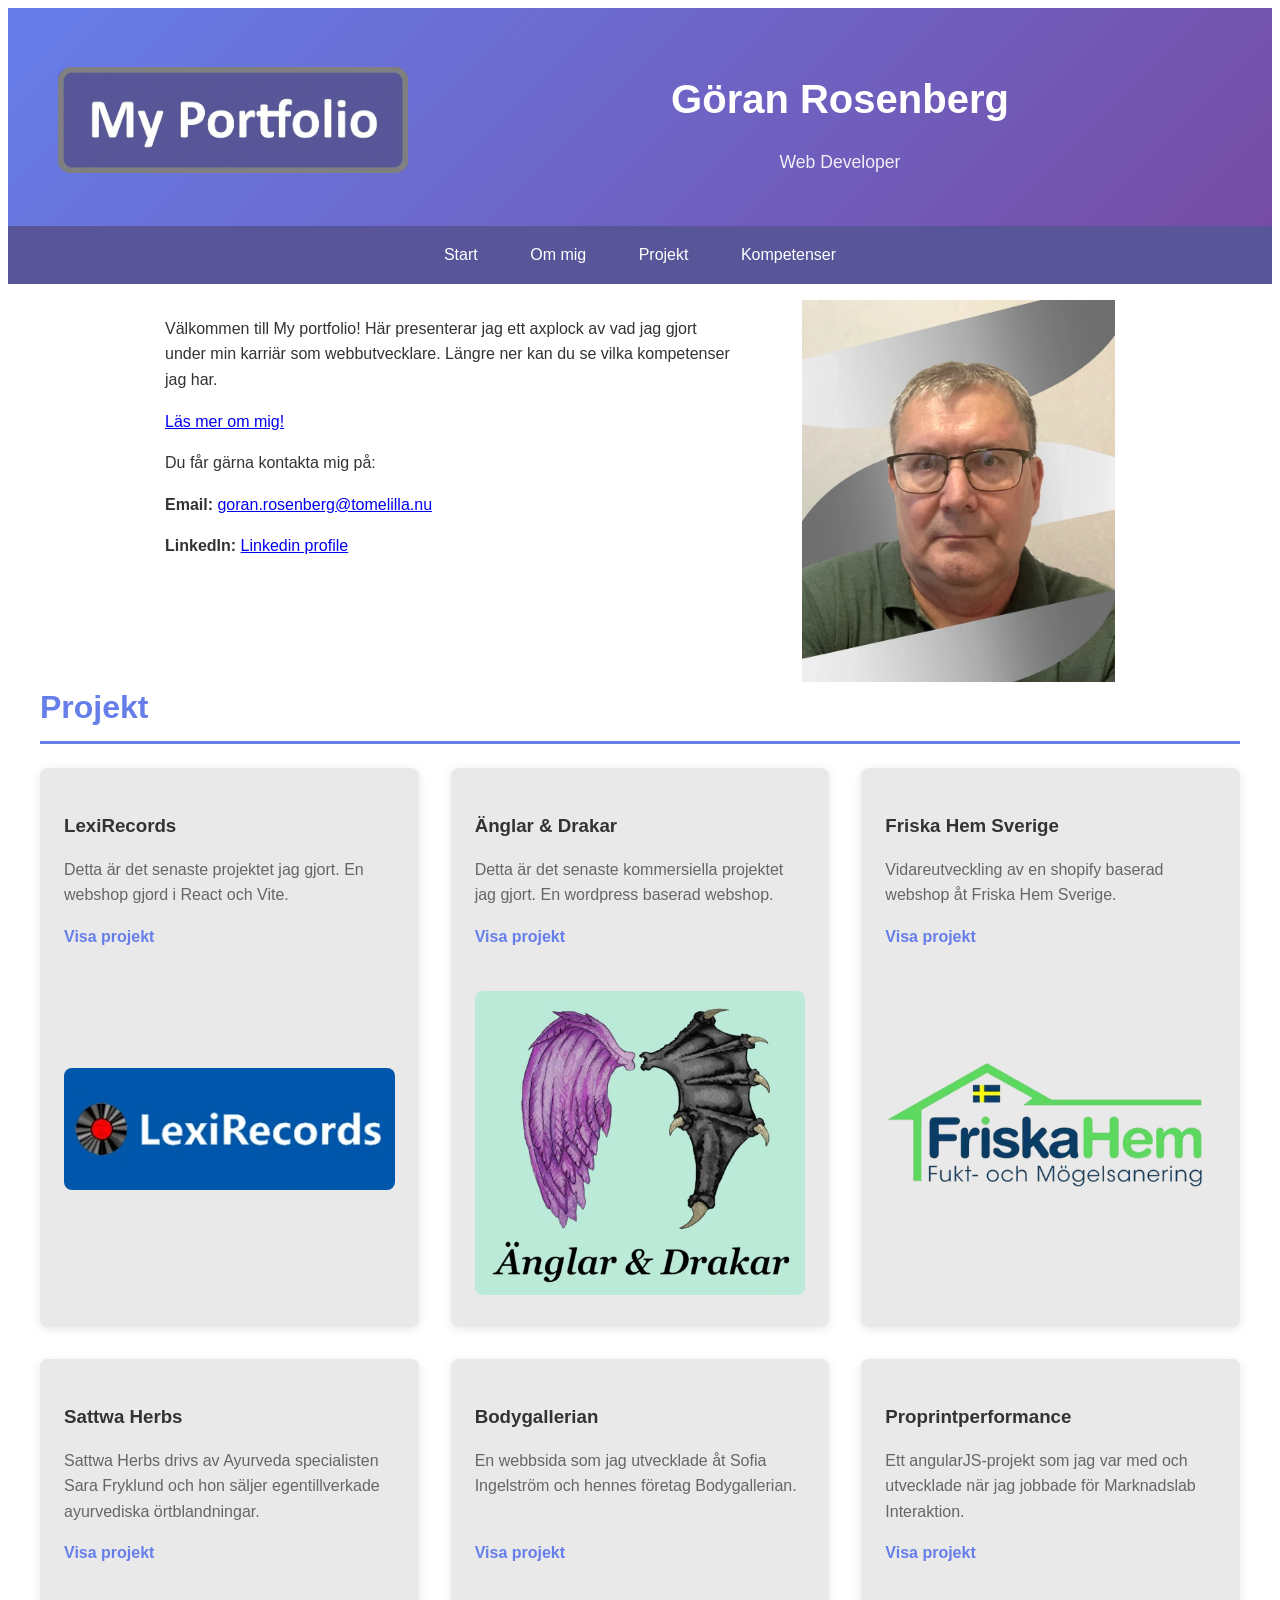
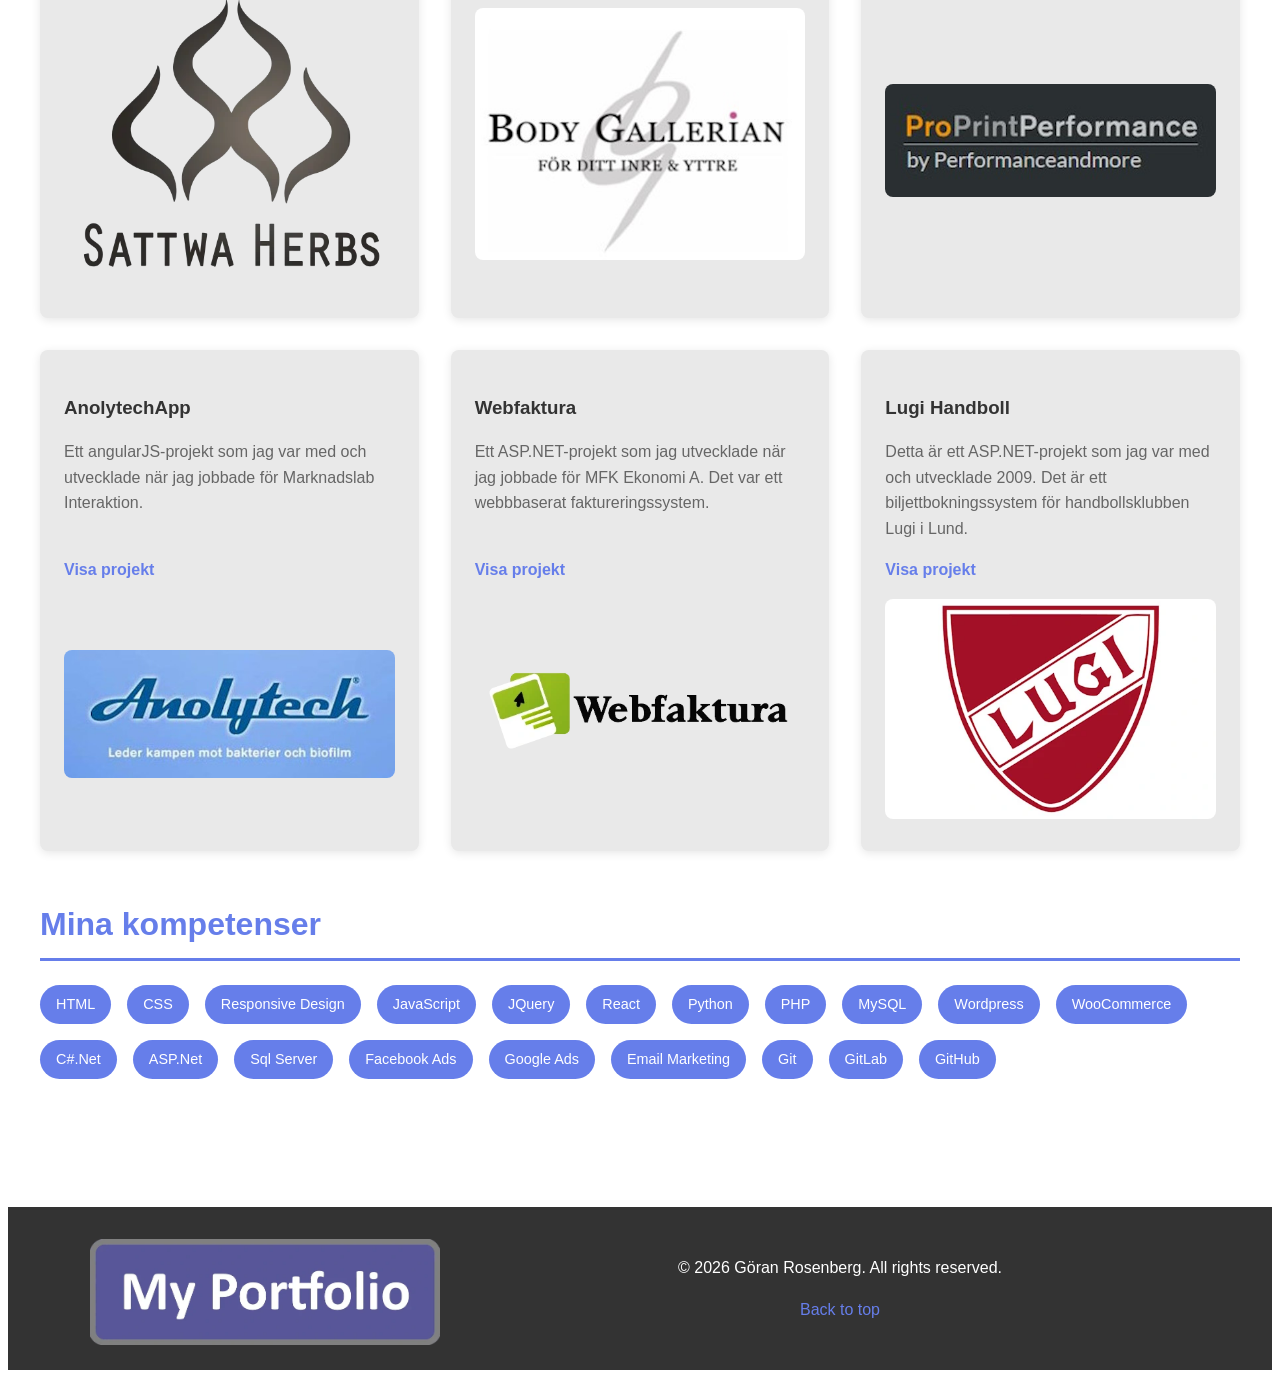
==== commit 917eeedd: "Uppdatering med LexiRecords" ====
--- a/index.html
+++ b/index.html
@@ -66,8 +66,17 @@
             <h2>Projekt</h2>
             <div class="projects">
                 <div class="project-card">
+                    <h3>LexiRecords</h3>
+                    <p>Detta är det senaste projektet jag gjort. En webshop gjord i React och Vite. </p>
+                    <a href="lexirecords.html">Visa projekt</a>
+                    <br/><br/><br/><br/><br/>
+                    <a href="lexirecords.html"><img src="./images/lexirecords-logo.webp" alt="lLexirecords" class="project-image-small"></a>
+
+                </div>
+
+                <div class="project-card">
                     <h3>Änglar & Drakar</h3>
-                    <p>Detta är det senaste projektet jag gjort. En wordpress baserad webshop. </p>
+                    <p>Detta är det senaste kommersiella projektet jag gjort. En wordpress baserad webshop. </p>
                     <a href="anglarodrakar.html">Visa projekt</a>
                     <br/>
                     <br/>
@@ -93,9 +102,9 @@
                 <div class="project-card">
                     <h3>Bodygallerian</h3>
                     <p>En webbsida som jag utvecklade åt Sofia Ingelström och hennes företag Bodygallerian.</p>
+                    <br/>
                     <a href="bodygallerian.html">Visa projekt</a>
-                    <br/>
-                    <br/>
+                    <br/><br/>
                     <a href="bodygallerian.html"><img src="./images/bodygallerian-logo.jpg" class="project-image-small"></a>
                 </div>
 
@@ -103,12 +112,15 @@
                     <h3>Proprintperformance</h3>
                     <p>Ett angularJS-projekt som jag var med och utvecklade när jag jobbade för Marknadslab Interaktion.</p>
                     <a href="proprintperformance.html">Visa projekt</a>
+                    <br/><br/><br/><br/><br/>
                     <a href="proprintperformance.html"><img src="./images/proprint-logo.jpg" class="project-image-small"></a>
                 </div>
                 <div class="project-card">
                     <h3>AnolytechApp</h3>
                     <p>Ett angularJS-projekt som jag var med och utvecklade när jag jobbade för Marknadslab Interaktion.</p>
+                    <br/>
                     <a href="anolytechapp.html">Visa projekt</a>
+                    <br/><br/><br/>
                     <a href="anolytechapp.html"><img src="./images/anolytechapp-logo.jpg" class="project-image-small"></a>
                 </div>
 
@@ -118,7 +130,9 @@
                         Ett ASP.NET-projekt som jag utvecklade när jag jobbade för MFK Ekonomi A. Det var ett
                         webbbaserat faktureringssystem.
                     </p>
+                    <br/>
                     <a href="webfaktura.html">Visa projekt</a>
+                    <br/><br/><br/>
                     <a href="webfaktura.html"><img src="./images/webfaktura-logo.webp" class="project-image-small"></a>
                 </div>
 
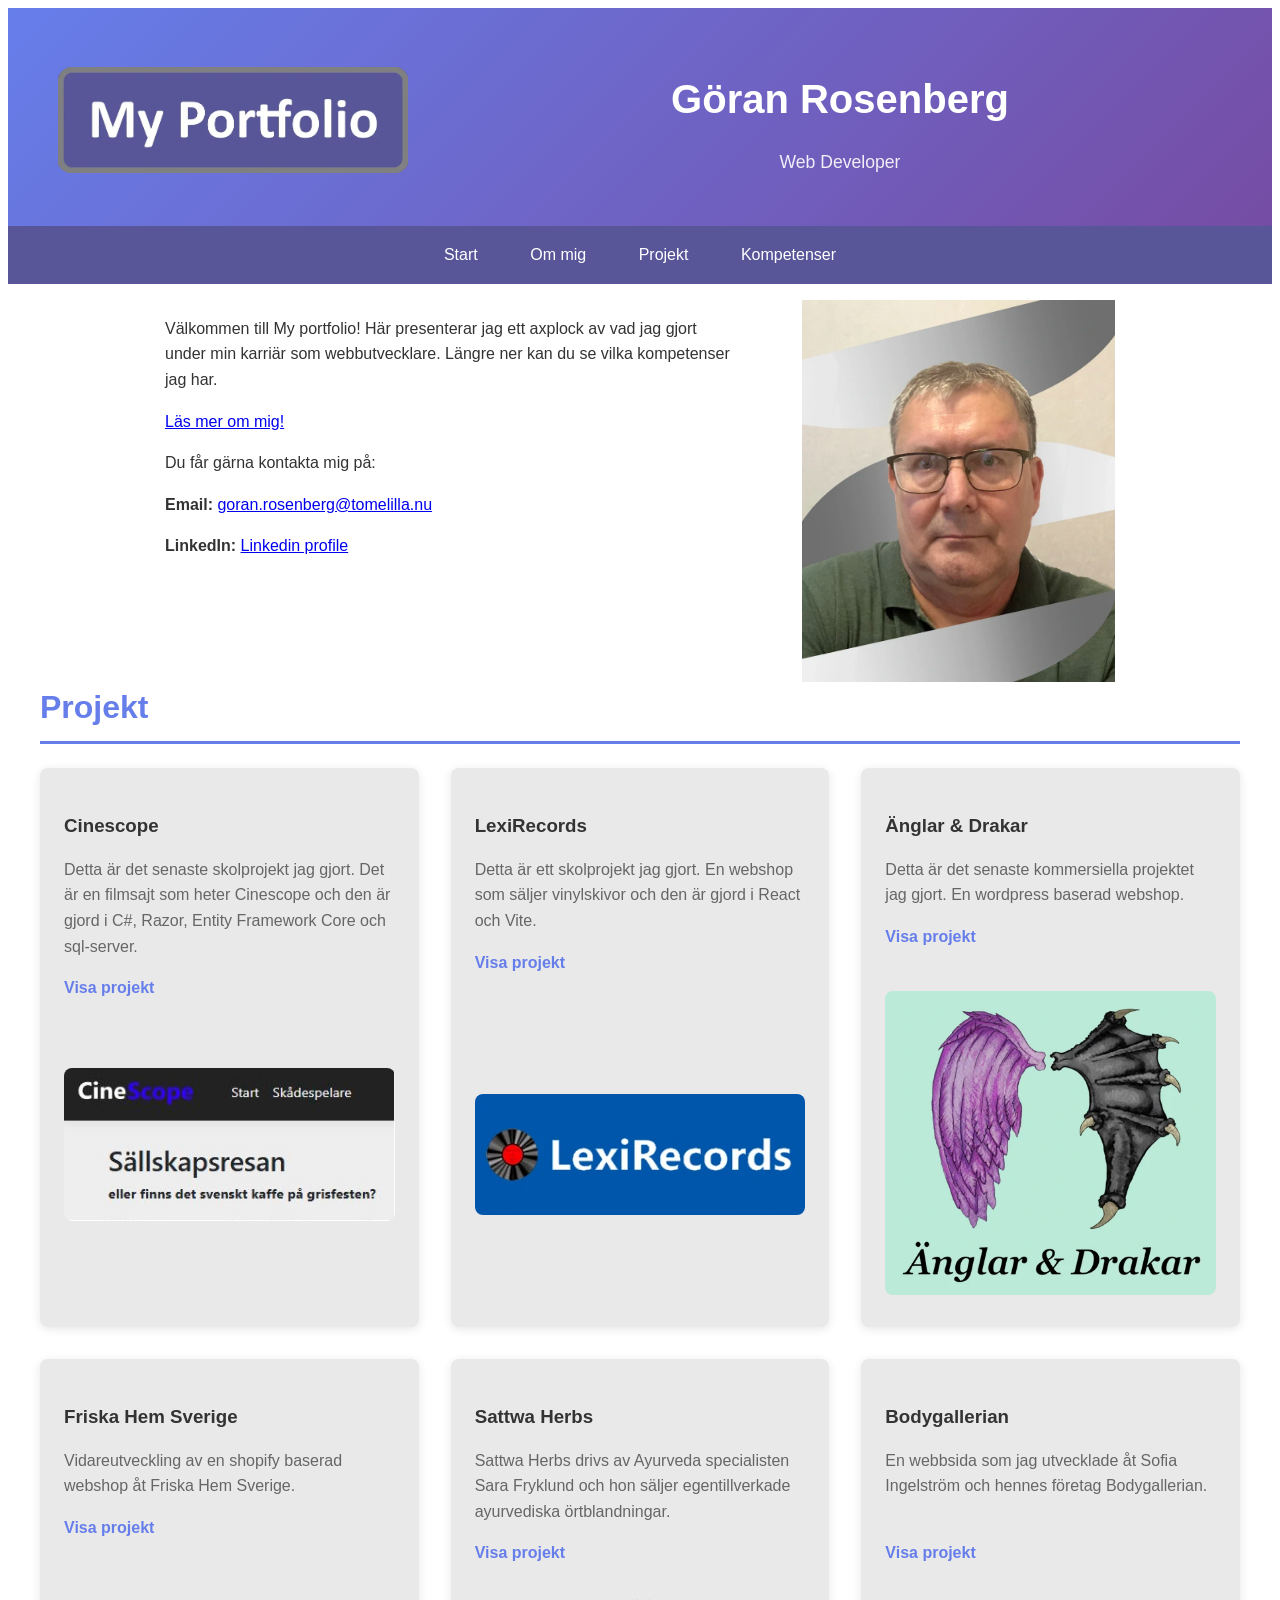
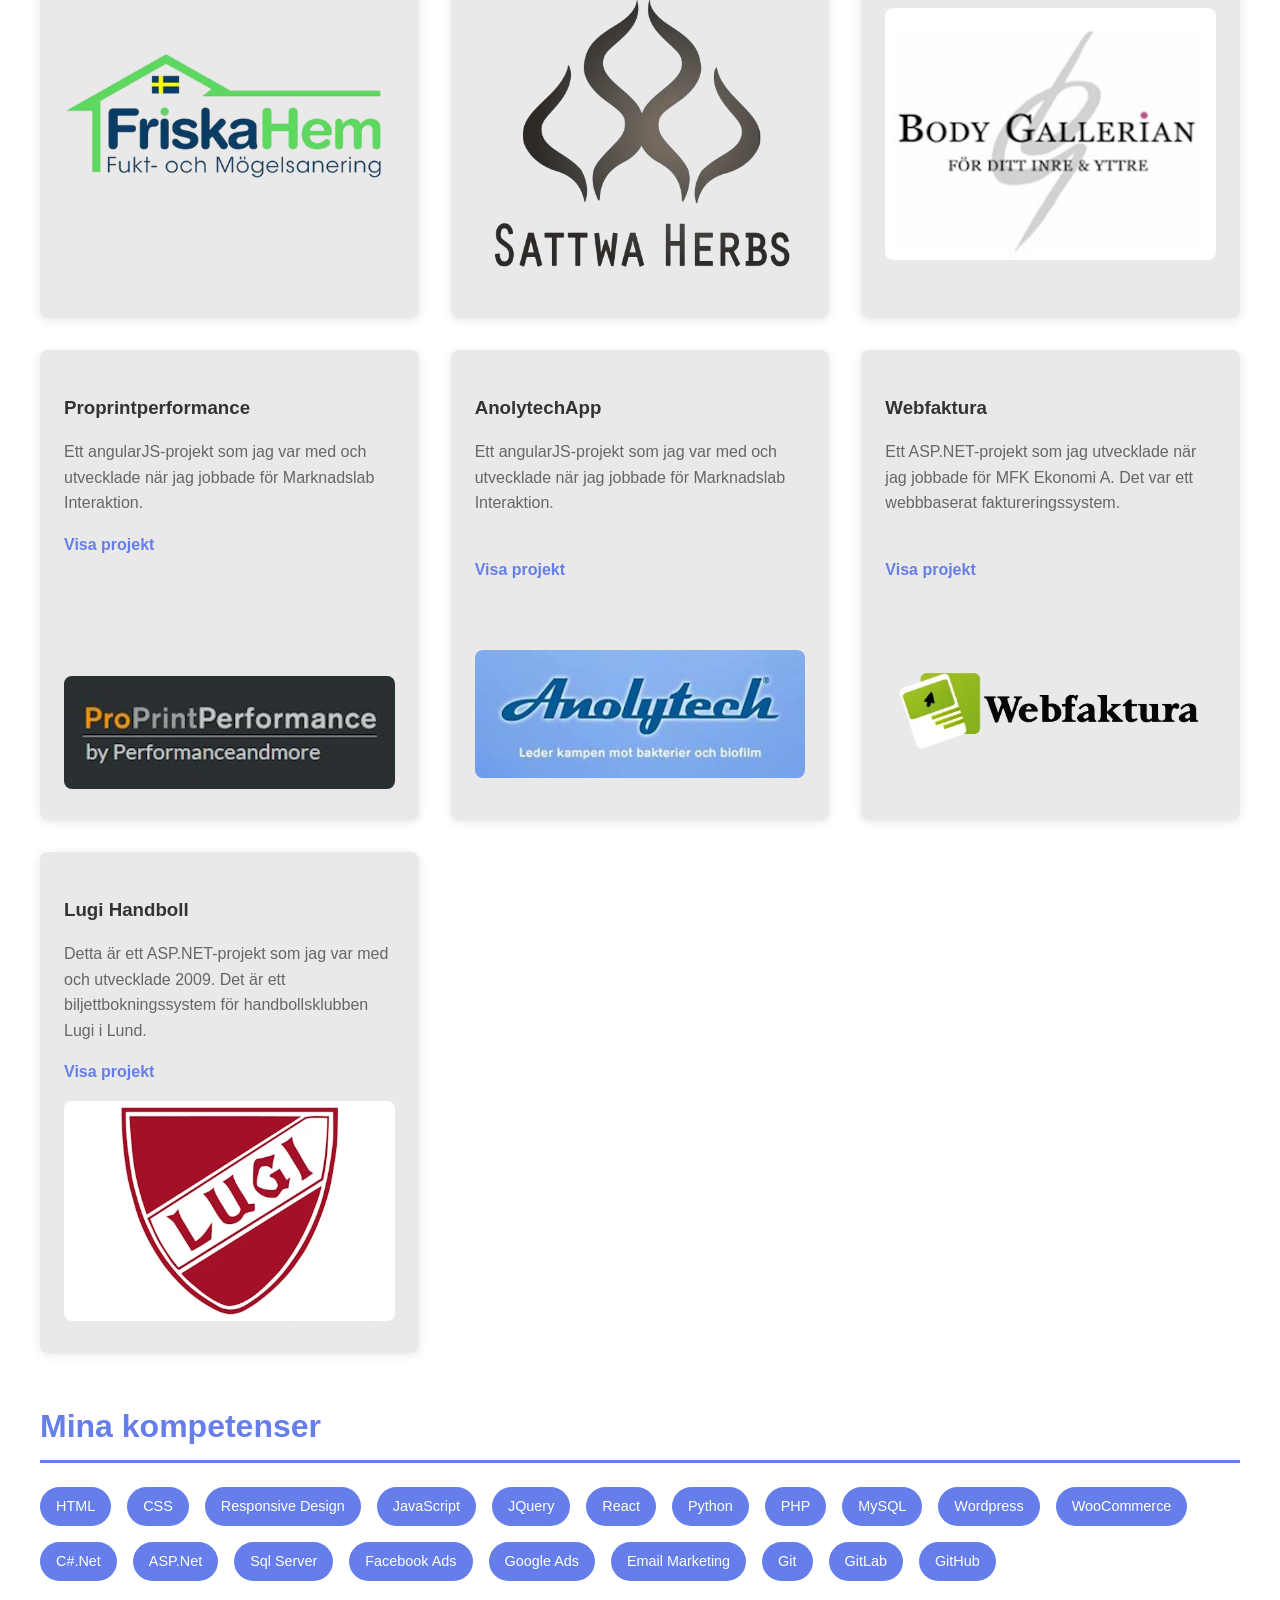
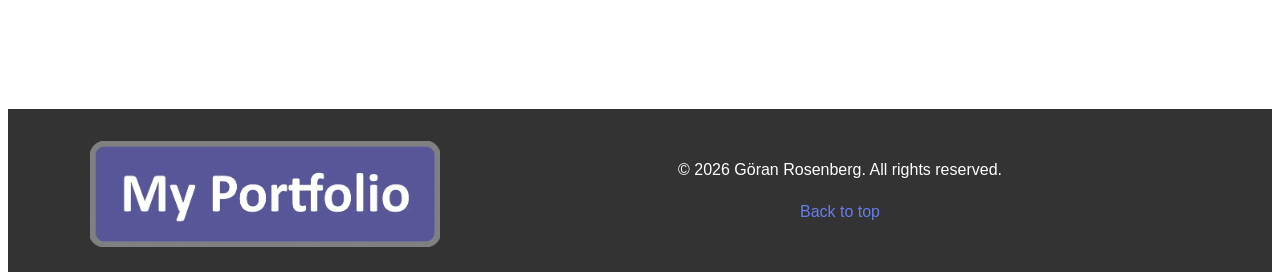
==== commit 902800e2: "Lagt till cinescope projektet" ====
--- a/index.html
+++ b/index.html
@@ -66,8 +66,20 @@
             <h2>Projekt</h2>
             <div class="projects">
                 <div class="project-card">
+                    <h3>Cinescope</h3>
+                    <p>
+                        Detta är det senaste skolprojekt jag gjort. Det är en filmsajt som heter Cinescope och den är gjord i C#, Razor, 
+                        Entity Framework Core och sql-server.
+                    </p>
+                    <a href="cinescope.html">Visa projekt</a>
+                    <br/><br/><br/>
+                    <a href="cinescope.html"><img src="./images/cinescope-small.jpg" alt="Cinescope" class="project-image-small"></a>
+
+                </div>
+
+                <div class="project-card">
                     <h3>LexiRecords</h3>
-                    <p>Detta är det senaste projektet jag gjort. En webshop gjord i React och Vite. </p>
+                    <p>Detta är ett skolprojekt jag gjort. En webshop som säljer vinylskivor och den är gjord i React och Vite.</p>
                     <a href="lexirecords.html">Visa projekt</a>
                     <br/><br/><br/><br/><br/>
                     <a href="lexirecords.html"><img src="./images/lexirecords-logo.webp" alt="lLexirecords" class="project-image-small"></a>
